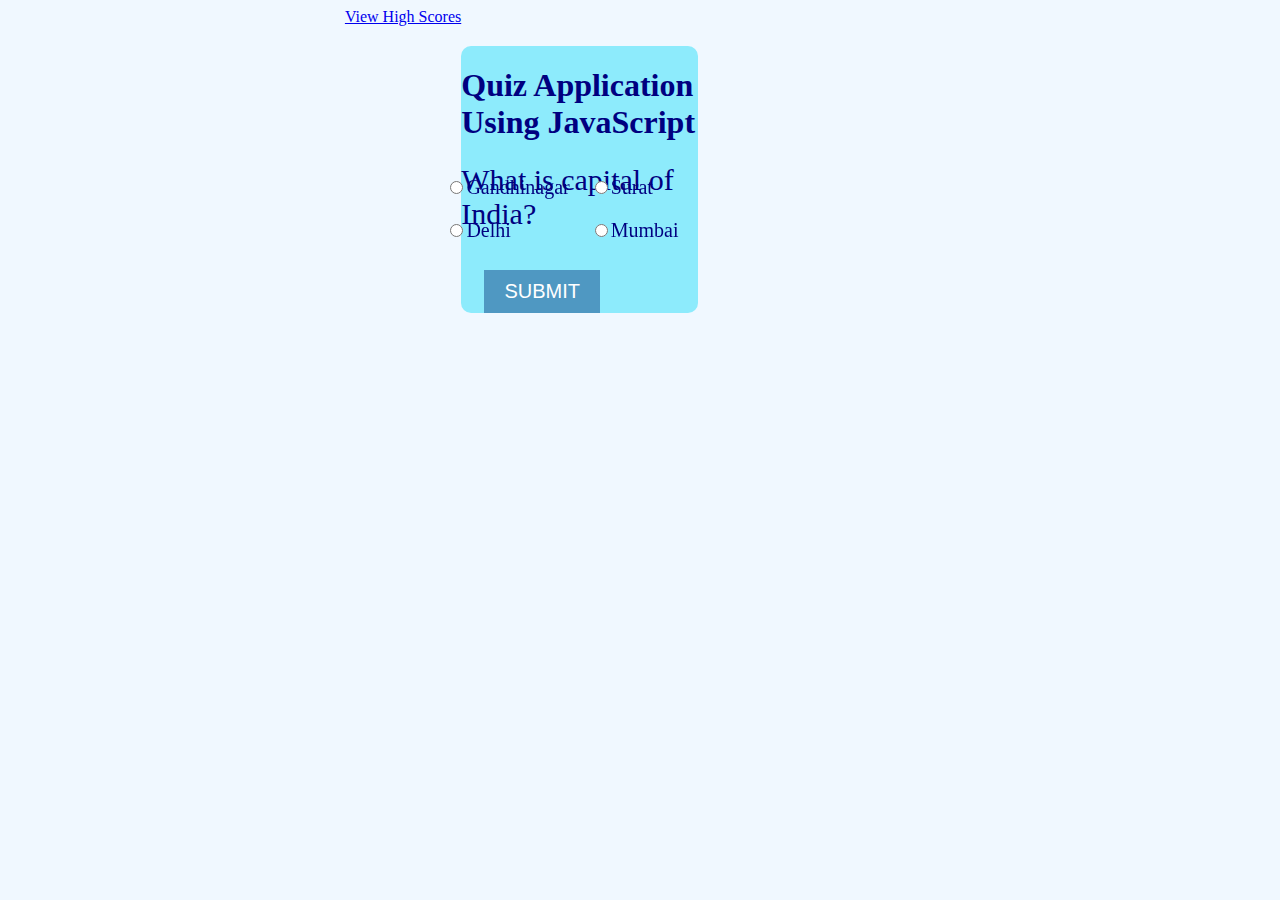
==== index.html @ 7f0dab4c "working on new copy" ====
<!DOCTYPE html>
<html lang="en">
 
<head>
    <meta charset="UTF-8">
    <meta http-equiv="X-UA-Compatible" content="IE=edge">
    <meta name="viewport" content="width=device-width, initial-scale=1.0">
    <link rel="stylesheet" href="/assets/css/style.css">
 
</head>
 
<body>

    <div class="higscores">
        <a href="/highscores.html"> View High Scores </a>
    </div>
    <div class="Time">
        <a
    </div>
    <div class="container">
        <h1>Quiz Application Using JavaScript</h1>
        <div class="question" id="ques"></div>
        <div class="options" id="opt"></div>
        <button onclick="checkAns()" id="btn">SUBMIT</button>
        <div id="score"></div>
        <script src="/assets/js/script.js"></script>
    </div>
 
</body>
 
</html>
---- assets/css/style.css ----
body {
    background-color: aliceblue;
    justify-content: center;
    display: flex;
    flex-wrap: wrap;
}
 
.container {
    margin-top: 8%;
    display: flex;
    flex-direction: column;
    align-items: center;
    justify-content: center;
    color: navy;
    border-radius: 10px;
    background-color: rgb(141, 235, 252);
    width: 50%;
}
 
.question {
    font-size: 30px;
    margin-bottom: 20px;
}
 
.options {
    font-size: 20px;
    display: grid;
    grid-template-columns: repeat(2, 1fr);
    grid-gap: 20px;
    margin-top: 80px;
    margin-bottom: 20px;
    position: fixed;

}
 
button {
    margin-right: 75px;
    margin-top: 8%;
    font-size: 20px;
    padding: 10px 20px;
    background-color: #4f98c2;
    color: white;
    border: none;
    cursor: pointer;
}
 
#score {
    font-size: 30px;
    color: darkslategray;
}
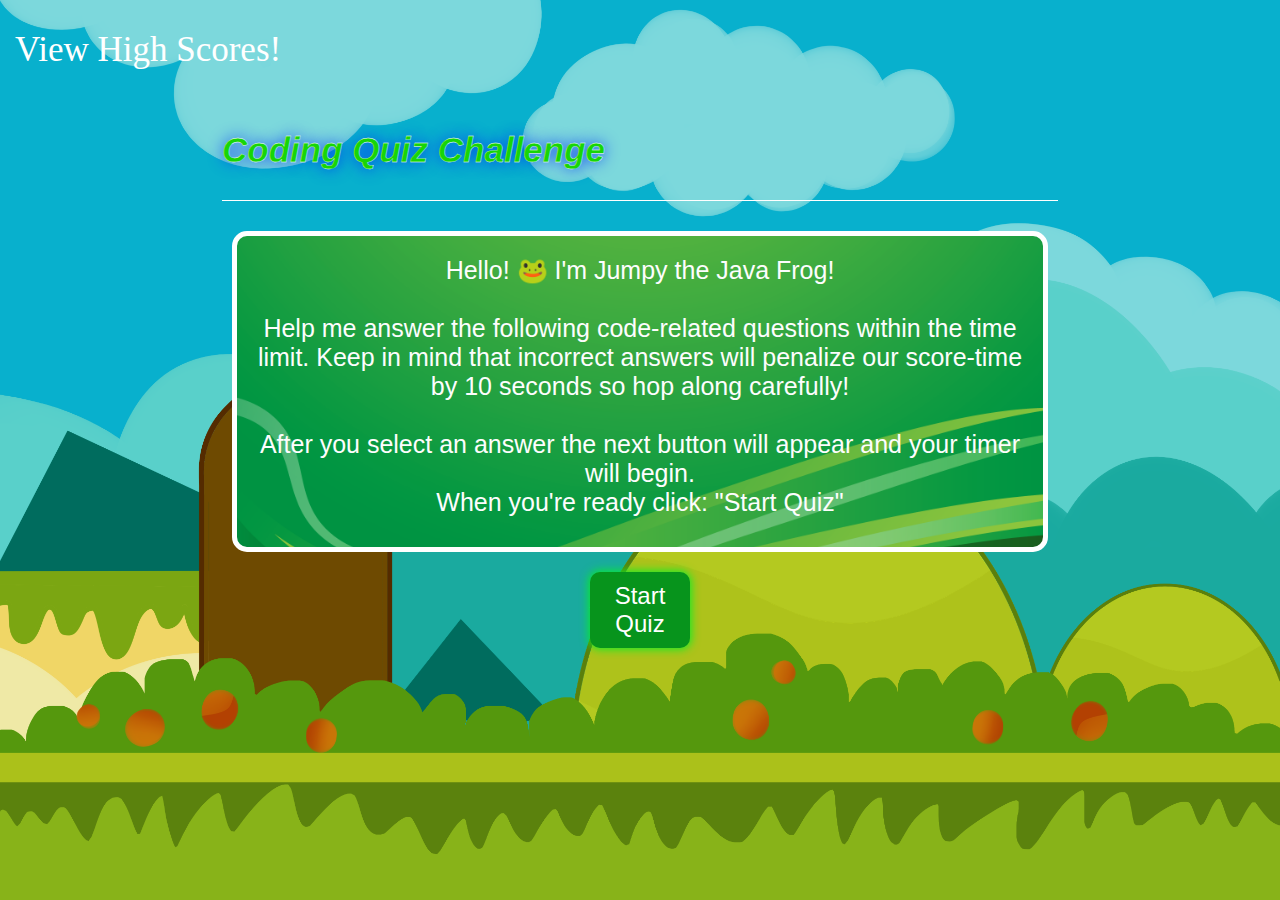
==== commit 9c5f3a70: "countdown working mostly - still need to update HighScores Page." ====
--- a/index.html
+++ b/index.html
@@ -1,32 +1,31 @@
-
-<!DOCTYPE html>
-<html lang="en">
- 
-<head>
-    <meta charset="UTF-8">
-    <meta http-equiv="X-UA-Compatible" content="IE=edge">
-    <meta name="viewport" content="width=device-width, initial-scale=1.0">
-    <link rel="stylesheet" href="/assets/css/style.css">
- 
-</head>
- 
-<body>
-
-    <div class="higscores">
-        <a href="/highscores.html"> View High Scores </a>
-    </div>
-    <div class="Time">
-        <a
-    </div>
-    <div class="container">
-        <h1>Quiz Application Using JavaScript</h1>
-        <div class="question" id="ques"></div>
-        <div class="options" id="opt"></div>
-        <button onclick="checkAns()" id="btn">SUBMIT</button>
-        <div id="score"></div>
-        <script src="/assets/js/script.js"></script>
-    </div>
- 
-</body>
- 
-</html>+<DOCTYPE html>
+    <html lang="en">
+    <head>
+        <meta charset="UTF-8">
+        <meta name="viewport" content="width=device-width, initial-scale=1.0">
+        <title>JavaScript Quiz - Landing Page</title>
+        <link rel="stylesheet" href="./assets/css/newstyle.css">
+    </head>
+    <body>
+        <section class="header">
+            <div class="timer">
+                <a id=Timer></a>
+            </div>
+            <div class="highScore">
+                <a id="highScoreText" href="/highscore.html">View High Scores!</a>
+            </div>
+        </section>
+    
+        <div class="app">
+            <h1 class="glow">Coding Quiz Challenge</h1>
+                <div class="quiz">
+                    <h2 id="question">Hello! 🐸 I'm Jumpy the Java Frog! <br>  <br>Help me answer the following code-related questions within the time limit.  Keep in mind that incorrect answers will penalize our score-time by 10 seconds so hop along carefully! <br><br> After you select an answer the next button will appear and your timer will begin.  <br> When you're ready click: "Start Quiz" </h2>
+                        <h2 id="score"> </h2>
+                </div>
+                <div class="floatcenter">
+                    <a href="/quiz.html" id="startBtn">Start Quiz</a>
+                </div>
+        
+        
+    </body>
+    </html>--- a/assets/css/newstyle.css
+++ b/assets/css/newstyle.css
@@ -0,0 +1,382 @@
+* {
+    margin: 0;
+    padding:0;
+    font-family: 'Poppins', sans-serif;
+    box-sizing: border-box;
+
+}
+
+
+body {
+    background-image: url(/assets/—Pngtree—web\ video\ game\ background_1394789.png);
+    background-size: cover;
+}
+
+section {
+    background-color:#07d5d5;
+}
+
+
+div a {
+    font-family:fantasy;
+
+}
+
+.app {
+
+    width: 70%;
+    justify-content: center;
+    margin: 100px auto 0;
+    border-radius: 15px;
+    padding: 30px;
+    margin-top: 100px;
+}
+
+
+.app h1 {
+    font-size: 35px;
+    color: #18d507;;
+    font-style: italic;
+    font-weight:bold;
+    border-bottom: 1px solid #ffffff;
+    padding-bottom: 30px;
+    font-family:'Franklin Gothic Medium', 'Arial Narrow', Arial, sans-serif;
+}
+.quiz {
+    padding: 15px 0;
+    margin: 10px;
+    margin-top: 30px;
+    width: auto;
+    background-image: url(/assets/greenback.png);
+  
+    background-position: center;
+    background-size: cover;
+    border-radius: 15px;
+    border: 5px solid white;
+}
+
+.quiz h2 {
+    font-size: 25px;
+    color: #fdfdfd;
+    
+    text-align: center;
+    font-family:'Franklin Gothic Medium', 'Arial Narrow', Arial, sans-serif;
+        font-weight:500;
+        padding: 5px;
+}
+
+.home {
+    display: flex;
+    flex-wrap: wrap;
+    flex-direction: row;
+    justify-content: center;
+    align-items: center;
+
+}
+
+
+
+.timer {
+
+    border-radius: 25px;
+    position: absolute; 
+    top:9px; 
+    right:10px;
+    color: white;
+    font-size: 35px;
+    padding: 21px;
+    padding-top: 19px;
+    /*display: none; reomve this comment after finished*/
+}
+
+.highScore {
+
+    border-radius: 25px;
+    color: white;
+    position: absolute;
+    top:0px;
+    left:0px;
+    margin: 5px;
+    margin-top: 30px;
+    margin-left: 15px;
+  
+    font-size: 35px;
+}
+
+.highScore a {
+    text-decoration: none;
+    color: white;
+}
+
+.makeBig {
+    font-size: 55px;
+}
+
+.glow {
+    
+    -webkit-text-stroke-width: .3px;
+    -webkit-text-stroke-color: rgb(255, 255, 255);
+    text-shadow: rgb(0, 49, 245) 0 0 15px;
+}
+
+.home {
+    display: flex;
+    flex-wrap: wrap;
+    justify-content: center;
+}
+
+.btn {
+    background: #fffb02;
+    color: #10a348;
+    font-size: larger;
+    font-weight: 800;
+    font-family:'Courier New', Courier, monospace;
+    width: 45%;
+    border: 5px solid #fbfbfb;
+    padding: 10px;
+    margin: 10px 3px;
+    text-align: center;
+    border-radius: 6px;
+    cursor: pointer;
+    transition: all 0.3s;
+    justify-content: center;
+
+}
+
+.btn:disabled {
+    cursor: no-drop;
+   
+}
+
+.btn:hover:not([disabled]) {
+    background: #22a707;
+    color: rgb(255, 255, 255);
+    scale: 1.1;
+    
+
+}
+
+.btn1 {
+    width: fit-content;
+    border-radius: 100%;
+    scale: 1.5;
+    color: #e70c0c; 
+    font-weight: 800;
+    font-family:Cambria, Cochin, Georgia, Times, 'Times New Roman', serif;
+    margin: 10px;
+    margin-top: 30px;
+    text-align: center;
+    cursor: pointer;
+    transition: all 0.3s;
+    justify-content: center;
+    text-decoration: none;
+    font-size: xx-large;
+    text-shadow: rgb(255, 0, 0) 0 10 30px;
+
+}
+
+.btn1:hover {
+    scale: 1.5;
+    box-shadow: 0 0 10px 5px #22a707;
+    background-image: url(/assets/—Pngtree—vector\ reload\ icon_4017523.png);
+    background-size: cover;
+    font-size: 1px;
+    padding: 20px;
+    border: 2px double red;
+}
+
+#answer-buttons {
+    display: flex;
+    flex-wrap: wrap;
+    justify-content: center;
+}
+
+#next-btn {
+    background: rgb(7, 148, 28);
+    color: #ffffff;
+    font-family:'Franklin Gothic Medium', 'Arial Narrow', Arial, sans-serif;
+    font-weight: 500;
+    width: 100px;
+    border: 3px solid yellow;
+    padding:10px;
+    margin: 20px auto 0;
+    border-radius: 10px;
+    cursor: pointer;
+    display:none;
+    font-size:x-large;
+    box-shadow: 0 0 10px 1px #07ef26;
+}
+
+#next-btn:hover {
+    scale: 1.1;
+}
+
+.tagAlong {
+    color:rgb(0, 255, 8);
+   font-weight: 800;
+   align-items: center;
+    padding: 1px;
+    font-size: 40px;
+    border-radius: 100%;
+    text-shadow: rgb(183, 226, 13) 0 0 15px;
+    -webkit-text-stroke-width: 2px;
+    -webkit-text-stroke-color: rgb(7, 7, 7);
+
+    margin-top: 30px;
+    font-family:fantasy;
+    
+}
+
+
+
+#score {
+    text-align: center;
+}
+
+.result h3 {
+    color: rgb(0, 0, 0);
+    font-size: xx-large;
+    margin-left: 30px;
+    border-radius: 10px;
+    width: 35%;
+    text-align: center;
+    background-color: #fffb02;
+}
+
+
+.expired {
+    color:red;
+}
+
+#saveScore {
+    background: rgb(7, 148, 28);
+    color: #ffffff;
+    font-family:'Franklin Gothic Medium', 'Arial Narrow', Arial, sans-serif;
+    font-weight: 500;
+    width: 150px;
+    border: 0;
+    padding:10px;
+    margin: 20px auto 0;
+    border-radius: 10px;
+    cursor: pointer;
+    display:none;
+    font-size:x-large;
+    box-shadow: 0 0 10px 1px #07ef26;
+}
+
+#saveScore:hover {
+    scale: 1.2;
+}
+
+.tagalong1 {
+    padding-right:3px;
+}
+
+.btn2 {
+    width: fit-content;
+    border-radius: 100%;
+    scale: 1.5;
+    color: #e70c0c; 
+    font-weight: 800;
+    font-family:Cambria, Cochin, Georgia, Times, 'Times New Roman', serif;
+    margin: 10px;
+    margin-top: 30px;
+    text-align: center;
+    cursor: pointer;
+    transition: all 0.3s;
+    justify-content: center;
+    text-decoration: none;
+    font-size: xx-large;
+    text-shadow: rgb(255, 0, 0) 0 10 30px;
+
+}
+.btn2:hover {
+    scale: 1.5;
+    box-shadow: 0 0 10px 5px #22a707;
+    background-image: url(/assets/—Pngtree—lily\ pad\ sticker\ icon\ icon_11085252.png);
+    background-size: cover;
+    font-size: 1px;
+    padding: 20px;
+    border: 2px double rgb(13, 248, 13);
+}
+
+.next-btn1 {
+    background: rgb(7, 148, 28);
+    color: #ffffff;
+    font-family:'Franklin Gothic Medium', 'Arial Narrow', Arial, sans-serif;
+    font-weight: 500;
+    width: 100px;
+    border: 0;
+    padding:10px;
+    margin: 20px auto 0;
+    border-radius: 10px;
+    cursor: pointer;
+    display:none;
+    font-size:x-large;
+    box-shadow: 0 0 10px 1px #07ef26;
+}
+
+#startBtn {
+    background: rgb(7, 148, 28);
+    color: #ffffff;
+    font-family:'Franklin Gothic Medium', 'Arial Narrow', Arial, sans-serif;
+    font-weight: 500;
+    width: 100px;
+    border: 0;
+    padding:10px;
+    margin: 10px auto 0;
+    border-radius: 10px;
+    cursor: pointer;
+    justify-content: center;
+    font-size:x-large;
+    box-shadow: 0 0 10px 1px #07ef26;
+    
+}
+
+#startBtn:hover {
+    scale: 1.1;
+}
+
+.floatcenter {
+    display: flex;
+    flex-wrap: wrap;
+}
+
+a {
+    display: flex;
+    flex-wrap: wrap;
+    text-align: center;
+    text-decoration: none;
+}
+
+.hide {
+    display: none;
+}
+
+.app img {
+    display: block;
+   margin: auto;
+ 
+    max-block-size: 400px;
+    border-radius: 25px;
+    margin-bottom: -30px;
+}
+
+.input {
+    background-color: #07ef26;
+    color: white;
+    text-align: left;
+    padding-left: 5px;;
+}
+
+.incorrect{
+    background-color: rgb(233, 108, 108);
+    color: black;
+    scale:1.05;
+}
+
+.correct{
+    background-color: rgb(100, 215, 100);
+    color: white;
+    scale: 1.1;
+}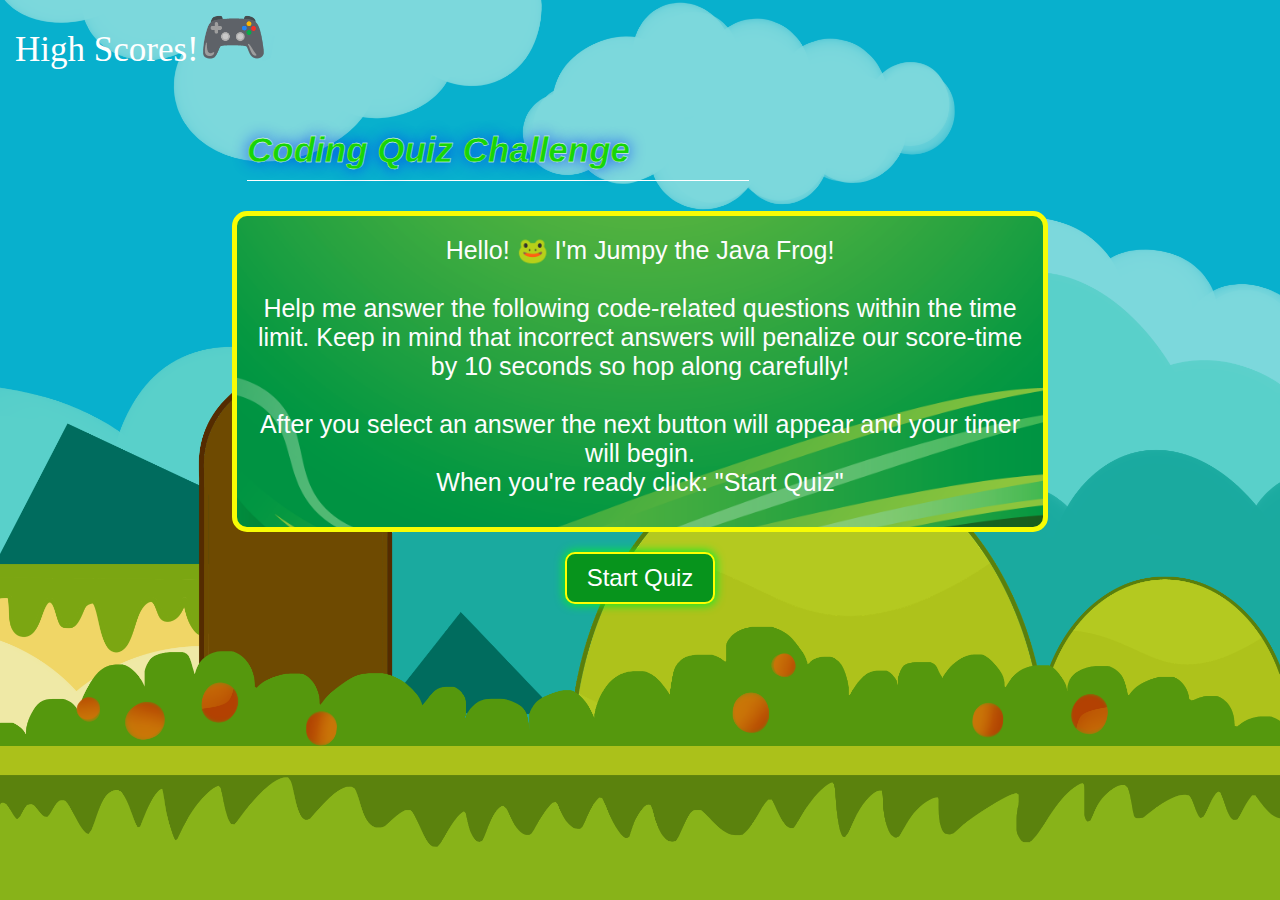
==== commit e2d2456f: "added working High score page, fixed css for input field, and changed timer expiration" ====
--- a/index.html
+++ b/index.html
@@ -12,7 +12,7 @@
                 <a id=Timer></a>
             </div>
             <div class="highScore">
-                <a id="highScoreText" href="/highscore.html">View High Scores!</a>
+                <a id="highScoreText" href="/assets/pages/highscore.html">High Scores!<span class="makebig">🎮</span></a>
             </div>
         </section>
     
@@ -23,7 +23,7 @@
                         <h2 id="score"> </h2>
                 </div>
                 <div class="floatcenter">
-                    <a href="/quiz.html" id="startBtn">Start Quiz</a>
+                    <a href="/assets/pages/quiz.html" id="startBtn">Start Quiz</a>
                 </div>
         
         
--- a/assets/css/newstyle.css
+++ b/assets/css/newstyle.css
@@ -8,8 +8,9 @@
 
 
 body {
-    background-image: url(/assets/—Pngtree—web\ video\ game\ background_1394789.png);
+    background-image: url(/assets/images/—Pngtree—web\ video\ game\ background_1394789.png);
     background-size: cover;
+    background-position: center;
 }
 
 section {
@@ -39,20 +40,22 @@
     font-style: italic;
     font-weight:bold;
     border-bottom: 1px solid #ffffff;
-    padding-bottom: 30px;
-    font-family:'Franklin Gothic Medium', 'Arial Narrow', Arial, sans-serif;
+    padding-bottom: 10px;
+    font-family:'Franklin Gothic Medium', 'Arial Narrow', Arial, sans-serif;
+    width: 60%;
+    margin-left: 25px;
 }
 .quiz {
     padding: 15px 0;
     margin: 10px;
     margin-top: 30px;
     width: auto;
-    background-image: url(/assets/greenback.png);
+    background-image: url(/assets/images/greenback.png);
   
     background-position: center;
     background-size: cover;
     border-radius: 15px;
-    border: 5px solid white;
+    border: 5px solid rgb(248, 252, 4);
 }
 
 .quiz h2 {
@@ -110,6 +113,7 @@
 
 .makeBig {
     font-size: 55px;
+    margin-top: -25px;
 }
 
 .glow {
@@ -123,6 +127,8 @@
     display: flex;
     flex-wrap: wrap;
     justify-content: center;
+    margin-bottom: 35px;
+    margin-top: -10px;
 }
 
 .btn {
@@ -132,7 +138,7 @@
     font-weight: 800;
     font-family:'Courier New', Courier, monospace;
     width: 45%;
-    border: 5px solid #fbfbfb;
+    border: 5px solid #5ac608;
     padding: 10px;
     margin: 10px 3px;
     text-align: center;
@@ -178,10 +184,11 @@
 .btn1:hover {
     scale: 1.5;
     box-shadow: 0 0 10px 5px #22a707;
-    background-image: url(/assets/—Pngtree—vector\ reload\ icon_4017523.png);
+    background-image: url(/assets/images/—Pngtree—vector\ reload\ icon_4017523.png);
     background-size: cover;
     font-size: 1px;
     padding: 20px;
+    margin: 20px;
     border: 2px double red;
 }
 
@@ -233,14 +240,18 @@
     text-align: center;
 }
 
-.result h3 {
-    color: rgb(0, 0, 0);
+h3 {
+    margin: auto;
+    color: rgb(254, 255, 254);
     font-size: xx-large;
-    margin-left: 30px;
+    font-family:Arial, Helvetica, sans-serif;
     border-radius: 10px;
-    width: 35%;
-    text-align: center;
-    background-color: #fffb02;
+    width: fit-content;
+    text-align: center;
+    background-color: #a0ba9c;
+    border: 3px solid   green;
+    padding: 5px;
+    justify-content: center;
 }
 
 
@@ -254,7 +265,7 @@
     font-family:'Franklin Gothic Medium', 'Arial Narrow', Arial, sans-serif;
     font-weight: 500;
     width: 150px;
-    border: 0;
+    border: 3px solid yellow;
     padding:10px;
     margin: 20px auto 0;
     border-radius: 10px;
@@ -293,11 +304,13 @@
 .btn2:hover {
     scale: 1.5;
     box-shadow: 0 0 10px 5px #22a707;
-    background-image: url(/assets/—Pngtree—lily\ pad\ sticker\ icon\ icon_11085252.png);
+    background-image: url(/assets/images/—Pngtree—lily\ pad\ sticker\ icon\ icon_11085252.png);
     background-size: cover;
     font-size: 1px;
     padding: 20px;
     border: 2px double rgb(13, 248, 13);
+    margin: 20px;
+    margin-top: 30px;
 }
 
 .next-btn1 {
@@ -321,7 +334,7 @@
     color: #ffffff;
     font-family:'Franklin Gothic Medium', 'Arial Narrow', Arial, sans-serif;
     font-weight: 500;
-    width: 100px;
+    width: 150px;
     border: 0;
     padding:10px;
     margin: 10px auto 0;
@@ -330,7 +343,7 @@
     justify-content: center;
     font-size:x-large;
     box-shadow: 0 0 10px 1px #07ef26;
-    
+    border: 2px solid yellow;
 }
 
 #startBtn:hover {
@@ -363,11 +376,22 @@
 }
 
 .input {
-    background-color: #07ef26;
-    color: white;
-    text-align: left;
-    padding-left: 5px;;
-}
+    background-color: #8aea97;
+    color: rgb(88, 88, 88);
+    text-align: center;
+    padding-left: 10px;
+    font-size: larger;
+    font-family: monospace;
+    height: 50px;
+    border-radius: 5px;
+    border-color: white;
+    border: 3px dotted white;
+    width: 250px
+}
+
+input:focus::value {
+    color: transparent;
+  }
 
 .incorrect{
     background-color: rgb(233, 108, 108);
@@ -379,4 +403,18 @@
     background-color: rgb(100, 215, 100);
     color: white;
     scale: 1.1;
-}+}
+
+.woohoo {
+    background-color: green;
+}
+
+.whoops {
+    background-color: #e70c0c;
+}
+
+
+.app1 {
+    margin-top: 15px;
+}
+
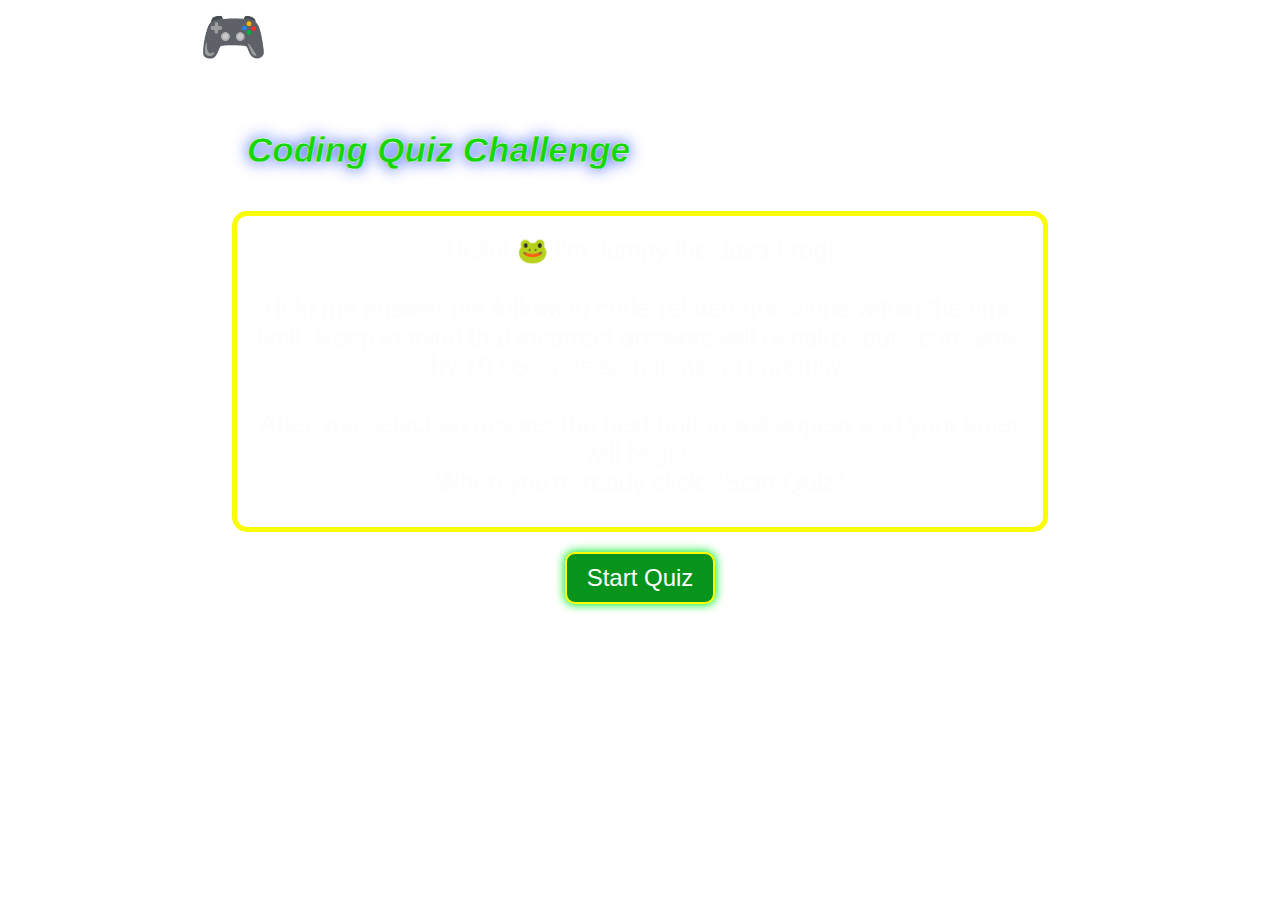
==== commit 780fbc45: "updated pages for live view 2" ====
--- a/index.html
+++ b/index.html
@@ -4,7 +4,7 @@
         <meta charset="UTF-8">
         <meta name="viewport" content="width=device-width, initial-scale=1.0">
         <title>JavaScript Quiz - Landing Page</title>
-        <link rel="stylesheet" href="./assets/css/newstyle.css">
+        <link rel="stylesheet" href="/newstyle.css">
     </head>
     <body>
         <section class="header">
@@ -12,7 +12,7 @@
                 <a id=Timer></a>
             </div>
             <div class="highScore">
-                <a id="highScoreText" href="/assets/pages/highscore.html">High Scores!<span class="makebig">🎮</span></a>
+                <a id="highScoreText" href="/highscore.html">High Scores!<span class="makebig">🎮</span></a>
             </div>
         </section>
     
@@ -23,7 +23,7 @@
                         <h2 id="score"> </h2>
                 </div>
                 <div class="floatcenter">
-                    <a href="/assets/pages/quiz.html" id="startBtn">Start Quiz</a>
+                    <a href="/quiz.html" id="startBtn">Start Quiz</a>
                 </div>
         
         
--- a/newstyle.css
+++ b/newstyle.css
@@ -0,0 +1,418 @@
+* {
+    margin: 0;
+    padding:0;
+    font-family: 'Poppins', sans-serif;
+    box-sizing: border-box;
+
+}
+
+
+body {
+    background-image: url(../images/—Pngtree—web\ video\ game\ background_1394789.png);
+    background-size: cover;
+    background-position: center;
+}
+
+section {
+    background-color:#07d5d5;
+}
+
+
+div a {
+    font-family:fantasy;
+
+}
+
+.app {
+
+    width: 70%;
+    justify-content: center;
+    margin: 100px auto 0;
+    border-radius: 15px;
+    padding: 30px;
+    margin-top: 100px;
+}
+
+
+.app h1 {
+    font-size: 35px;
+    color: #18d507;;
+    font-style: italic;
+    font-weight:bold;
+    border-bottom: 1px solid #ffffff;
+    padding-bottom: 10px;
+    font-family:'Franklin Gothic Medium', 'Arial Narrow', Arial, sans-serif;
+    width: 60%;
+    margin-left: 25px;
+}
+.quiz {
+    padding: 15px 0;
+    margin: 10px;
+    margin-top: 30px;
+    width: auto;
+    background-image: url(../images/greenback.png);
+  
+    background-position: center;
+    background-size: cover;
+    border-radius: 15px;
+    border: 5px solid rgb(248, 252, 4);
+}
+
+.quiz h2 {
+    font-size: 25px;
+    color: #fdfdfd;
+    
+    text-align: center;
+    font-family:'Franklin Gothic Medium', 'Arial Narrow', Arial, sans-serif;
+        font-weight:500;
+        padding: 5px;
+}
+
+.home {
+    display: flex;
+    flex-wrap: wrap;
+    flex-direction: row;
+    justify-content: center;
+    align-items: center;
+
+}
+
+
+
+.timer {
+
+    border-radius: 25px;
+    position: absolute; 
+    top:9px; 
+    right:10px;
+    color: white;
+    font-size: 35px;
+    padding: 21px;
+    padding-top: 19px;
+    /*display: none; reomve this comment after finished*/
+}
+
+.highScore {
+
+    border-radius: 25px;
+    color: white;
+    position: absolute;
+    top:0px;
+    left:0px;
+    margin: 5px;
+    margin-top: 30px;
+    margin-left: 15px;
+  
+    font-size: 35px;
+}
+
+.highScore a {
+    text-decoration: none;
+    color: white;
+}
+
+.makeBig {
+    font-size: 55px;
+    margin-top: -25px;
+}
+
+.glow {
+    
+    -webkit-text-stroke-width: .3px;
+    -webkit-text-stroke-color: rgb(255, 255, 255);
+    text-shadow: rgb(0, 49, 245) 0 0 15px;
+}
+
+.home {
+    display: flex;
+    flex-wrap: wrap;
+    justify-content: center;
+    margin-bottom: 35px;
+    margin-top: -10px;
+}
+
+.btn {
+    background: #fffb02;
+    color: #10a348;
+    font-size: larger;
+    font-weight: 800;
+    font-family:'Courier New', Courier, monospace;
+    width: 45%;
+    border: 5px solid #5ac608;
+    padding: 10px;
+    margin: 10px 3px;
+    text-align: center;
+    border-radius: 6px;
+    cursor: pointer;
+    transition: all 0.3s;
+    justify-content: center;
+
+}
+
+.btn:disabled {
+    cursor: no-drop;
+   
+}
+
+.btn:hover:not([disabled]) {
+    background: #22a707;
+    color: rgb(255, 255, 255);
+    scale: 1.1;
+    
+
+}
+
+.btn1 {
+    width: fit-content;
+    border-radius: 100%;
+    scale: 1.5;
+    color: #e70c0c; 
+    font-weight: 800;
+    font-family:Cambria, Cochin, Georgia, Times, 'Times New Roman', serif;
+    margin: 10px;
+    margin-top: 30px;
+    text-align: center;
+    cursor: pointer;
+    transition: all 0.3s;
+    justify-content: center;
+    text-decoration: none;
+    font-size: xx-large;
+    text-shadow: rgb(255, 0, 0) 0 10 30px;
+
+}
+
+.btn1:hover {
+    scale: 1.5;
+    box-shadow: 0 0 10px 5px #22a707;
+    background-image: url(../images/—Pngtree—vector\ reload\ icon_4017523.png);
+    background-size: cover;
+    font-size: 1px;
+    padding: 20px;
+    margin: 20px;
+    border: 2px double red;
+}
+
+#answer-buttons {
+    display: flex;
+    flex-wrap: wrap;
+    justify-content: center;
+}
+
+#next-btn {
+    background: rgb(7, 148, 28);
+    color: #ffffff;
+    font-family:'Franklin Gothic Medium', 'Arial Narrow', Arial, sans-serif;
+    font-weight: 500;
+    width: 100px;
+    border: 3px solid yellow;
+    padding:10px;
+    margin: 20px auto 0;
+    border-radius: 10px;
+    cursor: pointer;
+    display:none;
+    font-size:x-large;
+    box-shadow: 0 0 10px 1px #07ef26;
+}
+
+#next-btn:hover {
+    scale: 1.1;
+}
+
+.tagAlong {
+    color:rgb(0, 255, 8);
+   font-weight: 800;
+   align-items: center;
+    padding: 1px;
+    font-size: 40px;
+    border-radius: 100%;
+    text-shadow: rgb(183, 226, 13) 0 0 15px;
+    -webkit-text-stroke-width: 2px;
+    -webkit-text-stroke-color: rgb(7, 7, 7);
+
+    margin-top: 30px;
+    font-family:fantasy;
+    
+}
+
+
+
+#score {
+    text-align: center;
+}
+
+h3 {
+    margin: auto;
+    color: rgb(254, 255, 254);
+    font-size: xx-large;
+    font-family:Arial, Helvetica, sans-serif;
+    border-radius: 10px;
+    width: fit-content;
+    text-align: center;
+    background-color: #a0ba9c;
+    border: 3px solid   green;
+    padding: 5px;
+    justify-content: center;
+}
+
+
+.expired {
+    color:red;
+}
+
+#saveScore {
+    background: rgb(7, 148, 28);
+    color: #ffffff;
+    font-family:'Franklin Gothic Medium', 'Arial Narrow', Arial, sans-serif;
+    font-weight: 500;
+    width: 150px;
+    border: 3px solid yellow;
+    padding:10px;
+    margin: 20px auto 0;
+    border-radius: 10px;
+    cursor: pointer;
+    display:none;
+    font-size:x-large;
+    box-shadow: 0 0 10px 1px #07ef26;
+}
+
+#saveScore:hover {
+    scale: 1.2;
+}
+
+.tagalong1 {
+    padding-right:3px;
+}
+
+.btn2 {
+    width: fit-content;
+    border-radius: 100%;
+    scale: 1.5;
+    color: #e70c0c; 
+    font-weight: 800;
+    font-family:Cambria, Cochin, Georgia, Times, 'Times New Roman', serif;
+    margin: 10px;
+    margin-top: 30px;
+    text-align: center;
+    cursor: pointer;
+    transition: all 0.3s;
+    justify-content: center;
+    text-decoration: none;
+    font-size: xx-large;
+    text-shadow: rgb(255, 0, 0) 0 10 30px;
+
+}
+.btn2:hover {
+    scale: 1.5;
+    box-shadow: 0 0 10px 5px #22a707;
+    background-image: url(../images/—Pngtree—lily\ pad\ sticker\ icon\ icon_11085252.png);
+    background-size: cover;
+    font-size: 1px;
+    padding: 20px;
+    border: 2px double rgb(13, 248, 13);
+    margin: 20px;
+    margin-top: 30px;
+}
+
+.next-btn1 {
+    background: rgb(7, 148, 28);
+    color: #ffffff;
+    font-family:'Franklin Gothic Medium', 'Arial Narrow', Arial, sans-serif;
+    font-weight: 500;
+    width: 100px;
+    border: 0;
+    padding:10px;
+    margin: 20px auto 0;
+    border-radius: 10px;
+    cursor: pointer;
+    display:none;
+    font-size:x-large;
+    box-shadow: 0 0 10px 1px #07ef26;
+}
+
+#startBtn {
+    background: rgb(7, 148, 28);
+    color: #ffffff;
+    font-family:'Franklin Gothic Medium', 'Arial Narrow', Arial, sans-serif;
+    font-weight: 500;
+    width: 150px;
+    border: 0;
+    padding:10px;
+    margin: 10px auto 0;
+    border-radius: 10px;
+    cursor: pointer;
+    justify-content: center;
+    font-size:x-large;
+    box-shadow: 0 0 10px 1px #07ef26;
+    border: 2px solid yellow;
+}
+
+#startBtn:hover {
+    scale: 1.1;
+}
+
+.floatcenter {
+    display: flex;
+    flex-wrap: wrap;
+}
+
+a {
+    display: flex;
+    flex-wrap: wrap;
+    text-align: center;
+    text-decoration: none;
+}
+
+.hide {
+    display: none;
+}
+
+.app img {
+    display: block;
+   margin: auto;
+ 
+    max-block-size: 300px;
+    border-radius: 25px;
+    margin-bottom: -30px;
+}
+
+.input {
+    background-color: #8aea97;
+    color: rgb(88, 88, 88);
+    text-align: center;
+    padding-left: 10px;
+    font-size: larger;
+    font-family: monospace;
+    height: 50px;
+    border-radius: 5px;
+    border-color: white;
+    border: 3px dotted white;
+    width: 250px
+}
+
+
+
+.incorrect{
+    background-color: rgb(233, 108, 108);
+    color: black;
+    scale:1.05;
+}
+
+.correct{
+    background-color: rgb(100, 215, 100);
+    color: white;
+    scale: 1.1;
+}
+
+.woohoo {
+    background-color: green;
+}
+
+.whoops {
+    background-color: #e70c0c;
+}
+
+
+.app1 {
+    margin-top: 15px;
+}
+
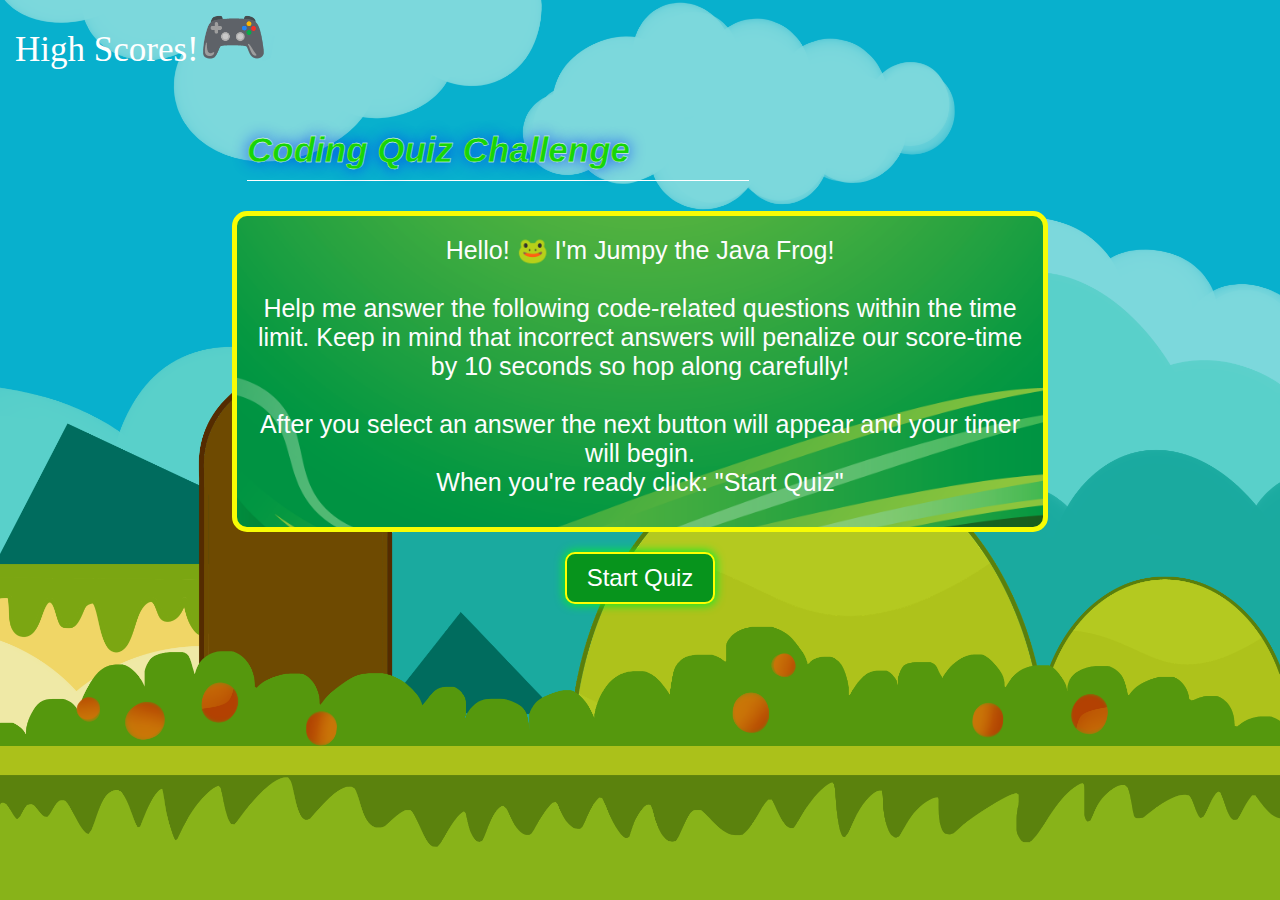
==== commit 97e73275: "update live links v3" ====
--- a/index.html
+++ b/index.html
@@ -4,7 +4,7 @@
         <meta charset="UTF-8">
         <meta name="viewport" content="width=device-width, initial-scale=1.0">
         <title>JavaScript Quiz - Landing Page</title>
-        <link rel="stylesheet" href="/newstyle.css">
+        <link rel="stylesheet" href="newstyle.css">
     </head>
     <body>
         <section class="header">
@@ -12,7 +12,7 @@
                 <a id=Timer></a>
             </div>
             <div class="highScore">
-                <a id="highScoreText" href="/highscore.html">High Scores!<span class="makebig">🎮</span></a>
+                <a id="highScoreText" href="highscore.html">High Scores!<span class="makebig">🎮</span></a>
             </div>
         </section>
     
@@ -23,7 +23,7 @@
                         <h2 id="score"> </h2>
                 </div>
                 <div class="floatcenter">
-                    <a href="/quiz.html" id="startBtn">Start Quiz</a>
+                    <a href="quiz.html" id="startBtn">Start Quiz</a>
                 </div>
         
         
--- a/newstyle.css
+++ b/newstyle.css
@@ -8,7 +8,7 @@
 
 
 body {
-    background-image: url(../images/—Pngtree—web\ video\ game\ background_1394789.png);
+    background-image: url(—Pngtree—web\ video\ game\ background_1394789.png);
     background-size: cover;
     background-position: center;
 }
@@ -50,7 +50,7 @@
     margin: 10px;
     margin-top: 30px;
     width: auto;
-    background-image: url(../images/greenback.png);
+    background-image: url(greenback.png);
   
     background-position: center;
     background-size: cover;
@@ -184,7 +184,7 @@
 .btn1:hover {
     scale: 1.5;
     box-shadow: 0 0 10px 5px #22a707;
-    background-image: url(../images/—Pngtree—vector\ reload\ icon_4017523.png);
+    background-image: url(—Pngtree—vector\ reload\ icon_4017523.png);
     background-size: cover;
     font-size: 1px;
     padding: 20px;
@@ -304,7 +304,7 @@
 .btn2:hover {
     scale: 1.5;
     box-shadow: 0 0 10px 5px #22a707;
-    background-image: url(../images/—Pngtree—lily\ pad\ sticker\ icon\ icon_11085252.png);
+    background-image: url(—Pngtree—lily\ pad\ sticker\ icon\ icon_11085252.png);
     background-size: cover;
     font-size: 1px;
     padding: 20px;
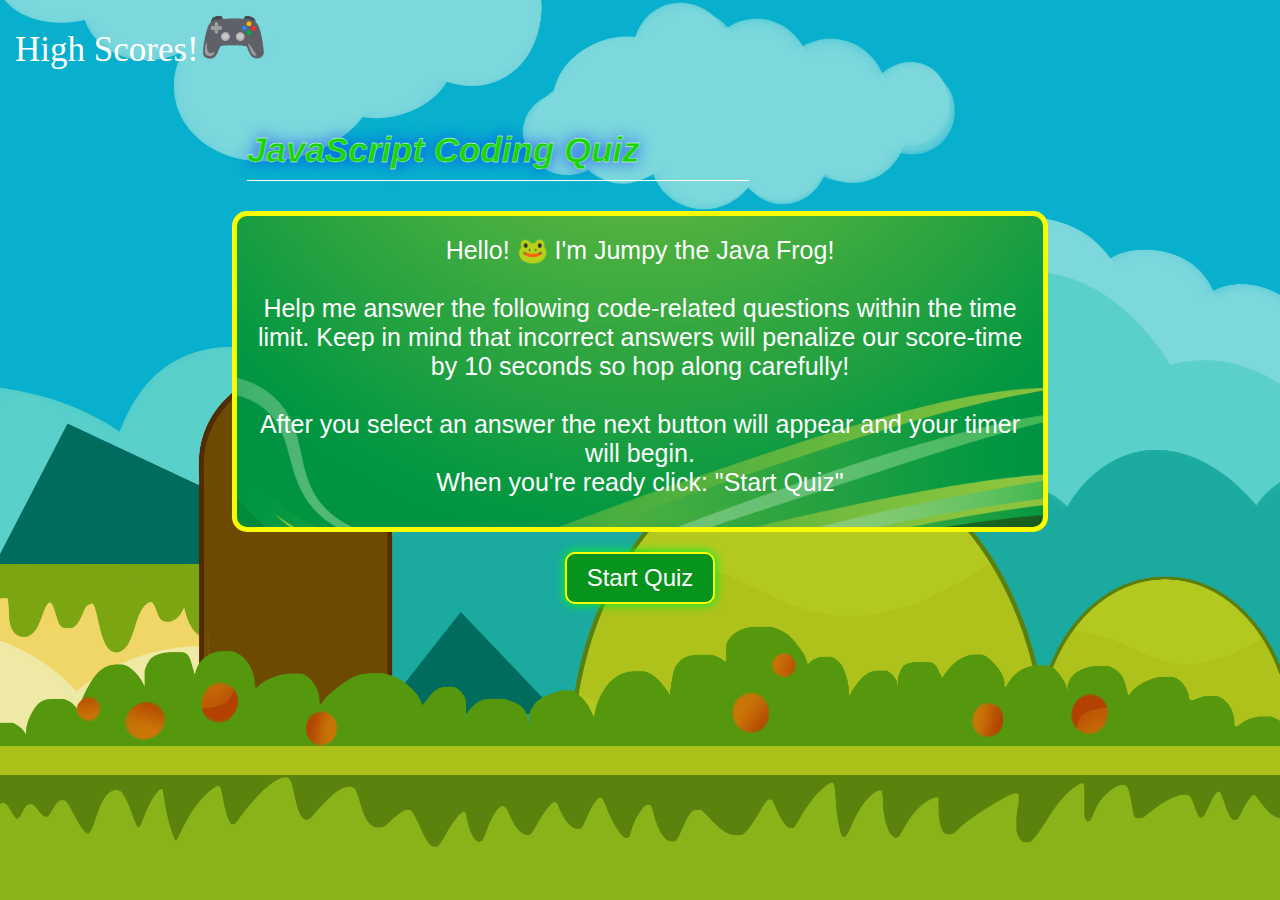
==== commit 10b8f6fe: "update coding challenge title block" ====
--- a/index.html
+++ b/index.html
@@ -17,7 +17,7 @@
         </section>
     
         <div class="app">
-            <h1 class="glow">Coding Quiz Challenge</h1>
+            <h1 class="glow">JavaScript Coding Quiz</h1>
                 <div class="quiz">
                     <h2 id="question">Hello! 🐸 I'm Jumpy the Java Frog! <br>  <br>Help me answer the following code-related questions within the time limit.  Keep in mind that incorrect answers will penalize our score-time by 10 seconds so hop along carefully! <br><br> After you select an answer the next button will appear and your timer will begin.  <br> When you're ready click: "Start Quiz" </h2>
                         <h2 id="score"> </h2>
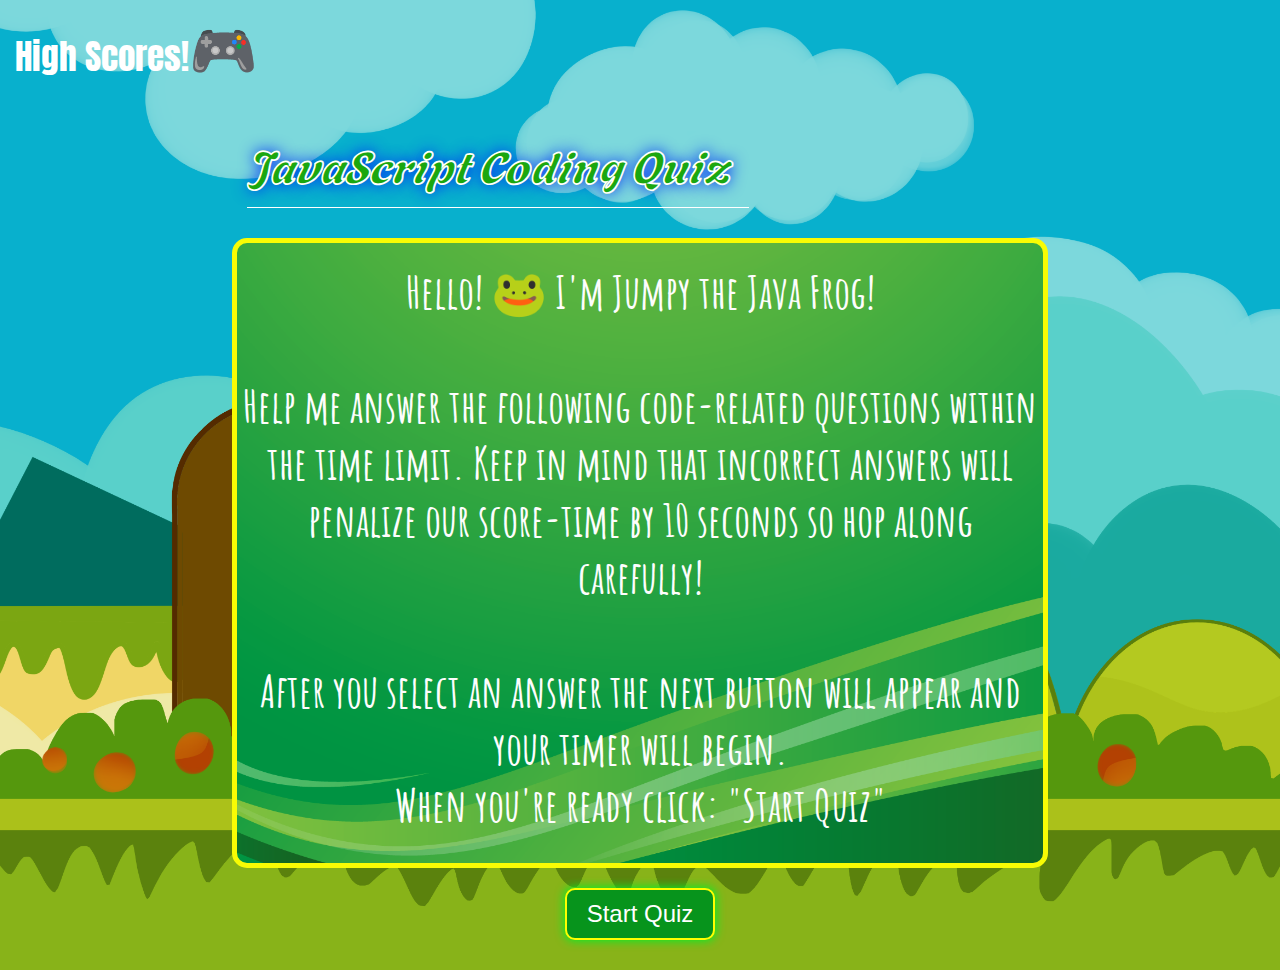
==== commit 8186e87a: "updated fonts" ====
--- a/index.html
+++ b/index.html
@@ -4,7 +4,10 @@
         <meta charset="UTF-8">
         <meta name="viewport" content="width=device-width, initial-scale=1.0">
         <title>JavaScript Quiz - Landing Page</title>
-        <link rel="stylesheet" href="newstyle.css">
+        <link rel="preconnect" href="https://fonts.googleapis.com">
+        <link rel="preconnect" href="https://fonts.gstatic.com" crossorigin>
+        <link href="https://fonts.googleapis.com/css2?family=Agbalumo&family=Amatic+SC:wght@400;700&family=Anton&display=swap" rel="stylesheet">
+        <link rel="stylesheet" href="./assets/css/newstyle.css">
     </head>
     <body>
         <section class="header">
@@ -12,7 +15,7 @@
                 <a id=Timer></a>
             </div>
             <div class="highScore">
-                <a id="highScoreText" href="highscore.html">High Scores!<span class="makebig">🎮</span></a>
+                <a id="highScoreText" href="./highscore.html">High Scores!<span class="makebig">🎮</span></a>
             </div>
         </section>
     
@@ -23,7 +26,7 @@
                         <h2 id="score"> </h2>
                 </div>
                 <div class="floatcenter">
-                    <a href="quiz.html" id="startBtn">Start Quiz</a>
+                    <a href="./quiz.html" id="startBtn">Start Quiz</a>
                 </div>
         
         
--- a/assets/css/newstyle.css
+++ b/assets/css/newstyle.css
@@ -0,0 +1,422 @@
+* {
+    margin: 0;
+    padding:0;
+    box-sizing: border-box;
+
+}
+
+
+body {
+    background-image: url(../images/—Pngtree—web\ video\ game\ background_1394789.png);
+    background-size: cover;
+    background-position: center;
+}
+
+section {
+    background-color:#07d5d5;
+}
+
+
+div a {
+    
+font-family: 'anton';
+}
+
+.app {
+
+    width: 70%;
+    justify-content: center;
+    margin: 100px auto 0;
+    border-radius: 15px;
+    padding: 30px;
+    margin-top: 100px;
+}
+
+
+.app h1 {
+    font-size: 45px;
+    color: #1ba70f;;
+    font-style: italic;
+    font-weight:bold;
+    border-bottom: 1px solid #ffffff;
+    padding-bottom: 10px;
+    font-family:'agbalumo';
+    width: 60%;
+    margin-left: 25px;
+}
+.quiz {
+    padding: 15px 0;
+    margin: 10px;
+    margin-top: 30px;
+    width: auto;
+    background-image: url(../images/greenback.png);
+  
+    background-position: center;
+    background-size: cover;
+    border-radius: 15px;
+    border: 5px solid rgb(248, 252, 4);
+    font-family: 'amatic SC';
+}
+
+.quiz h2 {
+    font-size: 45px;
+    color: #fdfdfd;
+    
+    text-align: center;
+    font-family: 'amatic SC';
+        font-weight:700;
+        padding: 5px;
+}
+
+.home {
+    display: flex;
+    flex-wrap: wrap;
+    flex-direction: row;
+    justify-content: center;
+    align-items: center;
+
+}
+
+
+
+.timer {
+
+    border-radius: 25px;
+    position: absolute; 
+    top:9px; 
+    right:10px;
+    color: white;
+    font-size: 35px;
+    font-family: 'anton';
+    padding: 21px;
+    padding-top: 19px;
+    /*display: none; reomve this comment after finished*/
+}
+
+.highScore {
+    font-family: 'anton';
+
+    border-radius: 25px;
+    color: white;
+    position: absolute;
+    top:0px;
+    left:0px;
+    margin: 5px;
+    margin-top: 30px;
+    margin-left: 15px;
+  
+    font-size: 35px;
+}
+
+.highScore a {
+    text-decoration: none;
+    color: white;
+    font-family: 'anton';
+}
+
+.makeBig {
+    font-size: 55px;
+    margin-top: -25px;
+}
+
+.glow {
+    
+    -webkit-text-stroke-width: .3px;
+    -webkit-text-stroke-color: rgb(255, 255, 255);
+    text-shadow: rgb(0, 49, 245) 0 0 15px;
+}
+
+.home {
+    display: flex;
+    flex-wrap: wrap;
+    justify-content: center;
+    margin-bottom: 35px;
+    margin-top: -10px;
+}
+
+.btn {
+    background: #fffb02;
+    color: #10a348;
+    font-size: xx-large;
+    font-weight: 800;
+    font-family: 'amatic SC';
+    width: 45%;
+    border: 5px solid #5ac608;
+    padding: 10px;
+    margin: 10px 3px;
+    text-align: center;
+    border-radius: 6px;
+    cursor: pointer;
+    transition: all 0.3s;
+    justify-content: center;
+
+}
+
+.btn:disabled {
+    cursor: no-drop;
+   
+}
+
+.btn:hover:not([disabled]) {
+    background: #22a707;
+    color: rgb(255, 255, 255);
+    scale: 1.1;
+    
+
+}
+
+.btn1 {
+    width: fit-content;
+    border-radius: 100%;
+    scale: 1.5;
+    color: #e70c0c; 
+    font-weight: 800;
+    font-family:Cambria, Cochin, Georgia, Times, 'Times New Roman', serif;
+    margin: 10px;
+    margin-top: 30px;
+    text-align: center;
+    cursor: pointer;
+    transition: all 0.3s;
+    justify-content: center;
+    text-decoration: none;
+    font-size: xx-large;
+    text-shadow: rgb(255, 0, 0) 0 10 30px;
+
+}
+
+.btn1:hover {
+    scale: 1.5;
+    box-shadow: 0 0 10px 5px #22a707;
+    background-image: url(../images/—Pngtree—vector\ reload\ icon_4017523.png);
+    background-size: cover;
+    font-size: 1px;
+    padding: 20px;
+    margin: 20px;
+    border: 2px double red;
+}
+
+#answer-buttons {
+    display: flex;
+    flex-wrap: wrap;
+    justify-content: center;
+}
+
+#next-btn {
+    background: rgb(7, 148, 28);
+    color: #ffffff;
+    font-family:'Franklin Gothic Medium', 'Arial Narrow', Arial, sans-serif;
+    font-weight: 500;
+    width: 100px;
+    border: 3px solid yellow;
+    padding:10px;
+    margin: 20px auto 0;
+    border-radius: 10px;
+    cursor: pointer;
+    display:none;
+    font-size:x-large;
+    box-shadow: 0 0 10px 1px #07ef26;
+}
+
+#next-btn:hover {
+    scale: 1.1;
+}
+
+.tagAlong {
+    color:rgb(0, 255, 8);
+   font-weight: 800;
+   align-items: center;
+    padding: 1px;
+    font-size: 40px;
+    border-radius: 100%;
+    text-shadow: rgb(183, 226, 13) 0 0 15px;
+    -webkit-text-stroke-width: 2px;
+    -webkit-text-stroke-color: rgb(7, 7, 7);
+
+    margin-top: 30px;
+    font-family: 'anton'
+    
+}
+
+
+
+#score {
+    text-align: center;
+}
+
+h3 {
+    margin: auto;
+    color: rgb(254, 255, 254);
+    font-size: xx-large;
+    font-family:Arial, Helvetica, sans-serif;
+    border-radius: 10px;
+    width: fit-content;
+    text-align: center;
+    background-color: #a0ba9c;
+    border: 3px solid   green;
+    padding: 5px;
+    justify-content: center;
+}
+
+
+.expired {
+    color:red;
+}
+
+#saveScore {
+    background: rgb(7, 148, 28);
+    color: #ffffff;
+    font-family:'Franklin Gothic Medium', 'Arial Narrow', Arial, sans-serif;
+    font-weight: 500;
+    width: 150px;
+    border: 3px solid yellow;
+    padding:10px;
+    margin: 20px auto 0;
+    border-radius: 10px;
+    cursor: pointer;
+    display:none;
+    font-size:x-large;
+    box-shadow: 0 0 10px 1px #07ef26;
+}
+
+#saveScore:hover {
+    scale: 1.2;
+}
+
+.tagalong1 {
+    padding-right:3px;
+}
+
+.btn2 {
+    width: fit-content;
+    border-radius: 100%;
+    scale: 1.5;
+    color: #e70c0c; 
+    font-weight: 800;
+    font-family:Cambria, Cochin, Georgia, Times, 'Times New Roman', serif;
+    margin: 10px;
+    margin-top: 30px;
+    text-align: center;
+    cursor: pointer;
+    transition: all 0.3s;
+    justify-content: center;
+    text-decoration: none;
+    font-size: xx-large;
+    text-shadow: rgb(255, 0, 0) 0 10 30px;
+
+}
+.btn2:hover {
+    scale: 1.5;
+    box-shadow: 0 0 10px 5px #22a707;
+    background-image: url(../images/—Pngtree—lily\ pad\ sticker\ icon\ icon_11085252.png);
+    background-size: cover;
+    font-size: 1px;
+    padding: 20px;
+    border: 2px double rgb(13, 248, 13);
+    margin: 20px;
+    margin-top: 30px;
+}
+
+.next-btn1 {
+    background: rgb(7, 148, 28);
+    color: #ffffff;
+    font-family:'Franklin Gothic Medium', 'Arial Narrow', Arial, sans-serif;
+    font-weight: 500;
+    width: 100px;
+    border: 0;
+    padding:10px;
+    margin: 20px auto 0;
+    border-radius: 10px;
+    cursor: pointer;
+    display:none;
+    font-size:x-large;
+    box-shadow: 0 0 10px 1px #07ef26;
+}
+
+#startBtn {
+    background: rgb(7, 148, 28);
+    color: #ffffff;
+    font-family:'Franklin Gothic Medium', 'Arial Narrow', Arial, sans-serif;
+    font-weight: 500;
+    width: 150px;
+    border: 0;
+    padding:10px;
+    margin: 10px auto 0;
+    border-radius: 10px;
+    cursor: pointer;
+    justify-content: center;
+    font-size:x-large;
+    box-shadow: 0 0 10px 1px #07ef26;
+    border: 2px solid yellow;
+}
+
+#startBtn:hover {
+    scale: 1.1;
+}
+
+.floatcenter {
+    display: flex;
+    flex-wrap: wrap;
+}
+
+a {
+    display: flex;
+    flex-wrap: wrap;
+    text-align: center;
+    text-decoration: none;
+    font-family: 'anton';
+}
+
+.hide {
+    display: none;
+}
+
+.app img {
+    display: block;
+   margin: auto;
+ 
+    max-block-size: 300px;
+    border-radius: 25px;
+    margin-bottom: -30px;
+}
+
+.input {
+    background-color: #8aea97;
+    color: rgb(88, 88, 88);
+    text-align: center;
+    padding-left: 10px;
+    font-size: larger;
+    font-family: monospace;
+    height: 50px;
+    border-radius: 5px;
+    border-color: white;
+    border: 3px dotted white;
+    width: 250px
+}
+
+
+
+.incorrect{
+    background-color: rgb(233, 108, 108);
+    color: black;
+    scale:1.05;
+}
+
+.correct{
+    background-color: rgb(100, 215, 100);
+    color: white;
+    scale: 1.1;
+}
+
+.woohoo {
+    background-color: green;
+}
+
+.whoops {
+    background-color: #e70c0c;
+}
+
+
+.app1 {
+    margin-top: 15px;
+}
+
